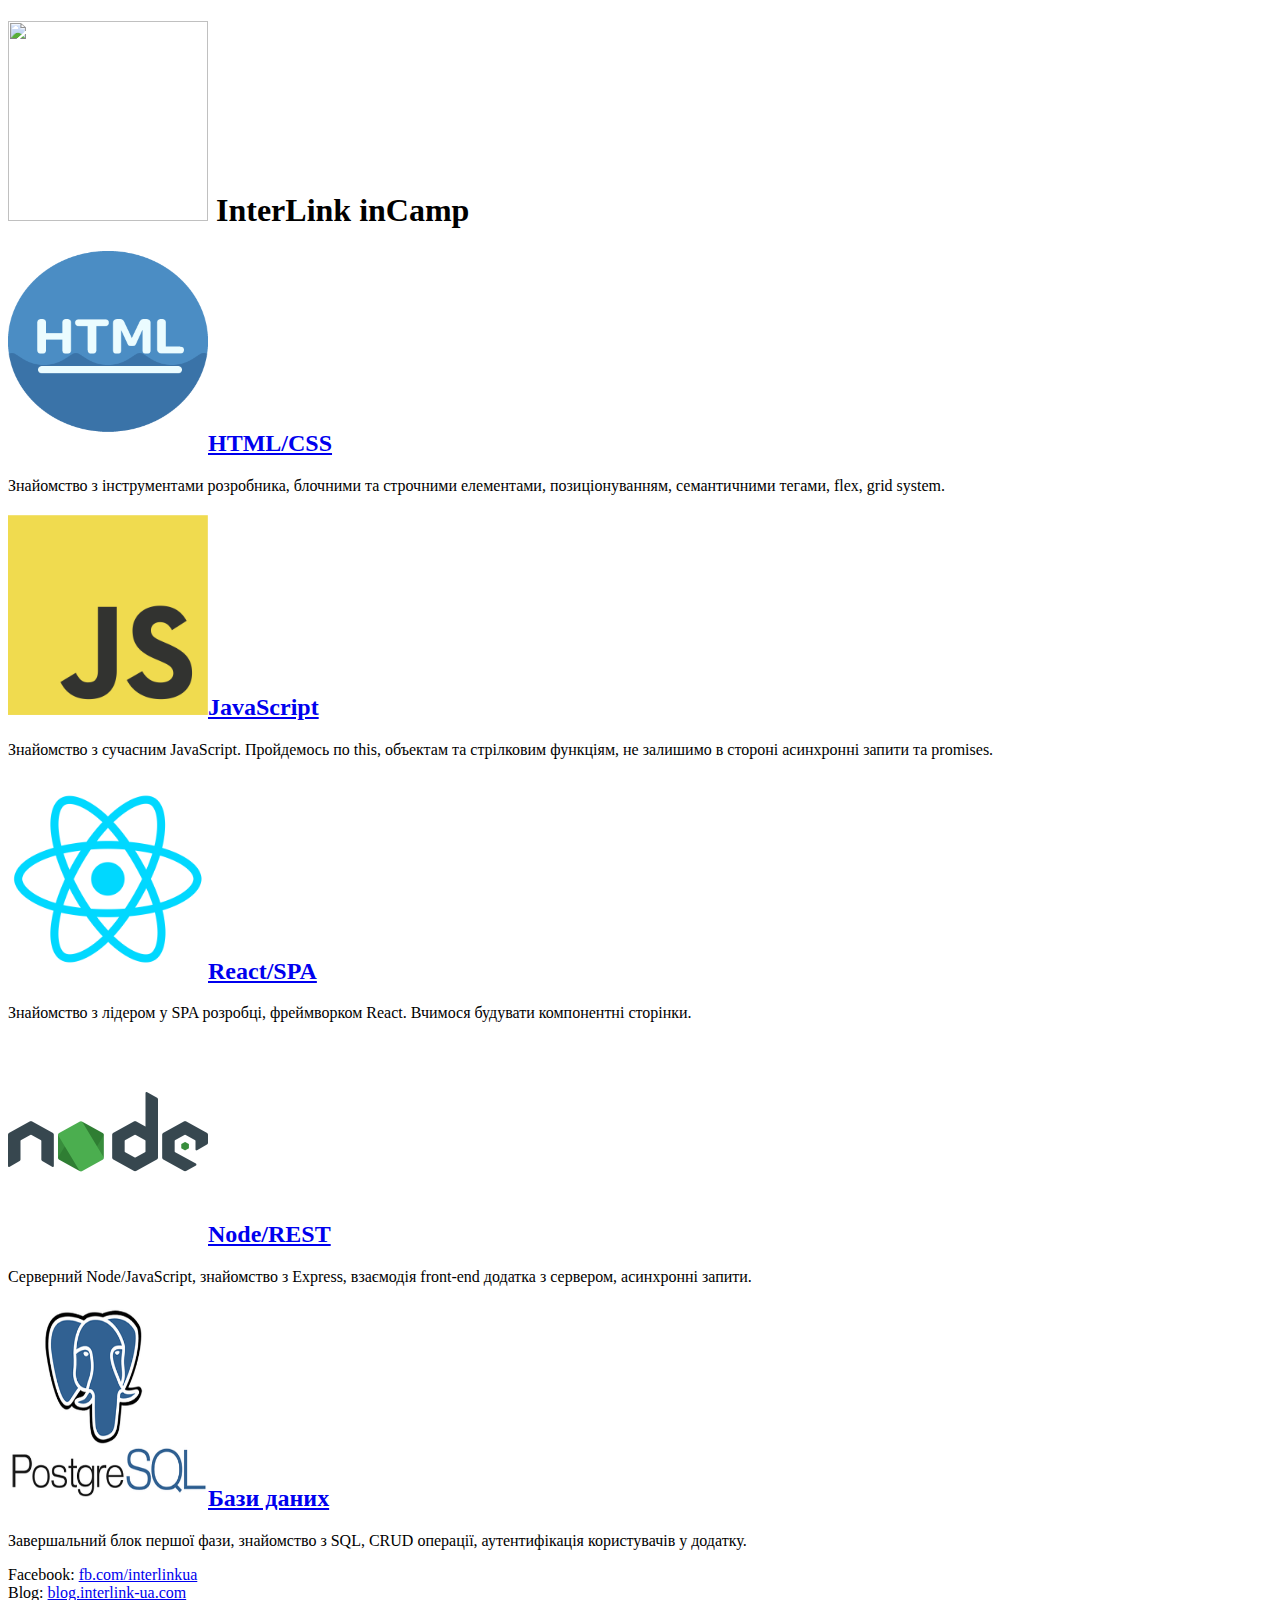
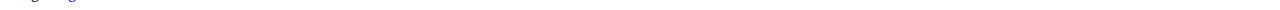
==== InCampCourse/index.html @ 516f89ae "html task" ====
<!DOCTYPE html>
<html lang="uk">
<head>
  <title>InterLink inCamp</title>
</head>
<body>
  <header>
    <h1><img src="images/inCamp.png" width="200" height="200"> InterLink inCamp</h1>
  </header>
  <main>
    <section>
      <h2><img src="images/html.png" width="200" height="200"><a href="https://interlink-incamp.gitbook.io/web-dev-course/html-css">HTML/CSS</a></h2>
      <p>Знайомство з інструментами розробника, блочними та строчними елементами, позиціонуванням, семантичними тегами, flex, grid system.
      </p>
    </section>
    <section>
      <h2><img src="images/js.png" width="200" height="200"><a href="https://interlink-incamp.gitbook.io/web-dev-course/javascript">JavaScript</a>
      </h2>
      <p>Знайомство з сучасним JavaScript. Пройдемось по this, объектам та стрілковим функціям, не залишимо в стороні асинхронні запити та promises.
      </p>
    </section>    
    <section>
      <h2><img src="images/react.png" width="200" height="200"><a href="https://interlink-incamp.gitbook.io/web-dev-course/react-spa">React/SPA</a>
      </h2>
      <p>Знайомство з лідером у SPA розробці, фреймворком React. Вчимося будувати компонентні сторінки.</p>
    </section>   
    <section>
      <h2><img src="images/node.png" width="200" height="200"><a href="https://interlink-incamp.gitbook.io/web-dev-course/node-rest">Node/REST</a>
      </h2>
      <p>Серверний Node/JavaScript, знайомство з Express, взаємодія front-end додатка з сервером, асинхронні запити.</p>
    </section>   
    <section>
      <h2><img src="images/postgres.png" width="200" height="200"><a href="https://interlink-incamp.gitbook.io/web-dev-course/bazi-danikh">Бази даних</a>
      </h2>
      <p>Завершальний блок першої фази, знайомство з SQL, CRUD операції, аутентифікація користувачів у додатку.</p>
    </section>     
  </main>
  <footer>
    Facebook: <a href="https://www.facebook.com/interlinkua">fb.com/interlinkua</a><br>
    Blog: <a href="https://blog.interlink-ua.com">blog.interlink-ua.com</a>
  </footer>
</body>
</html>
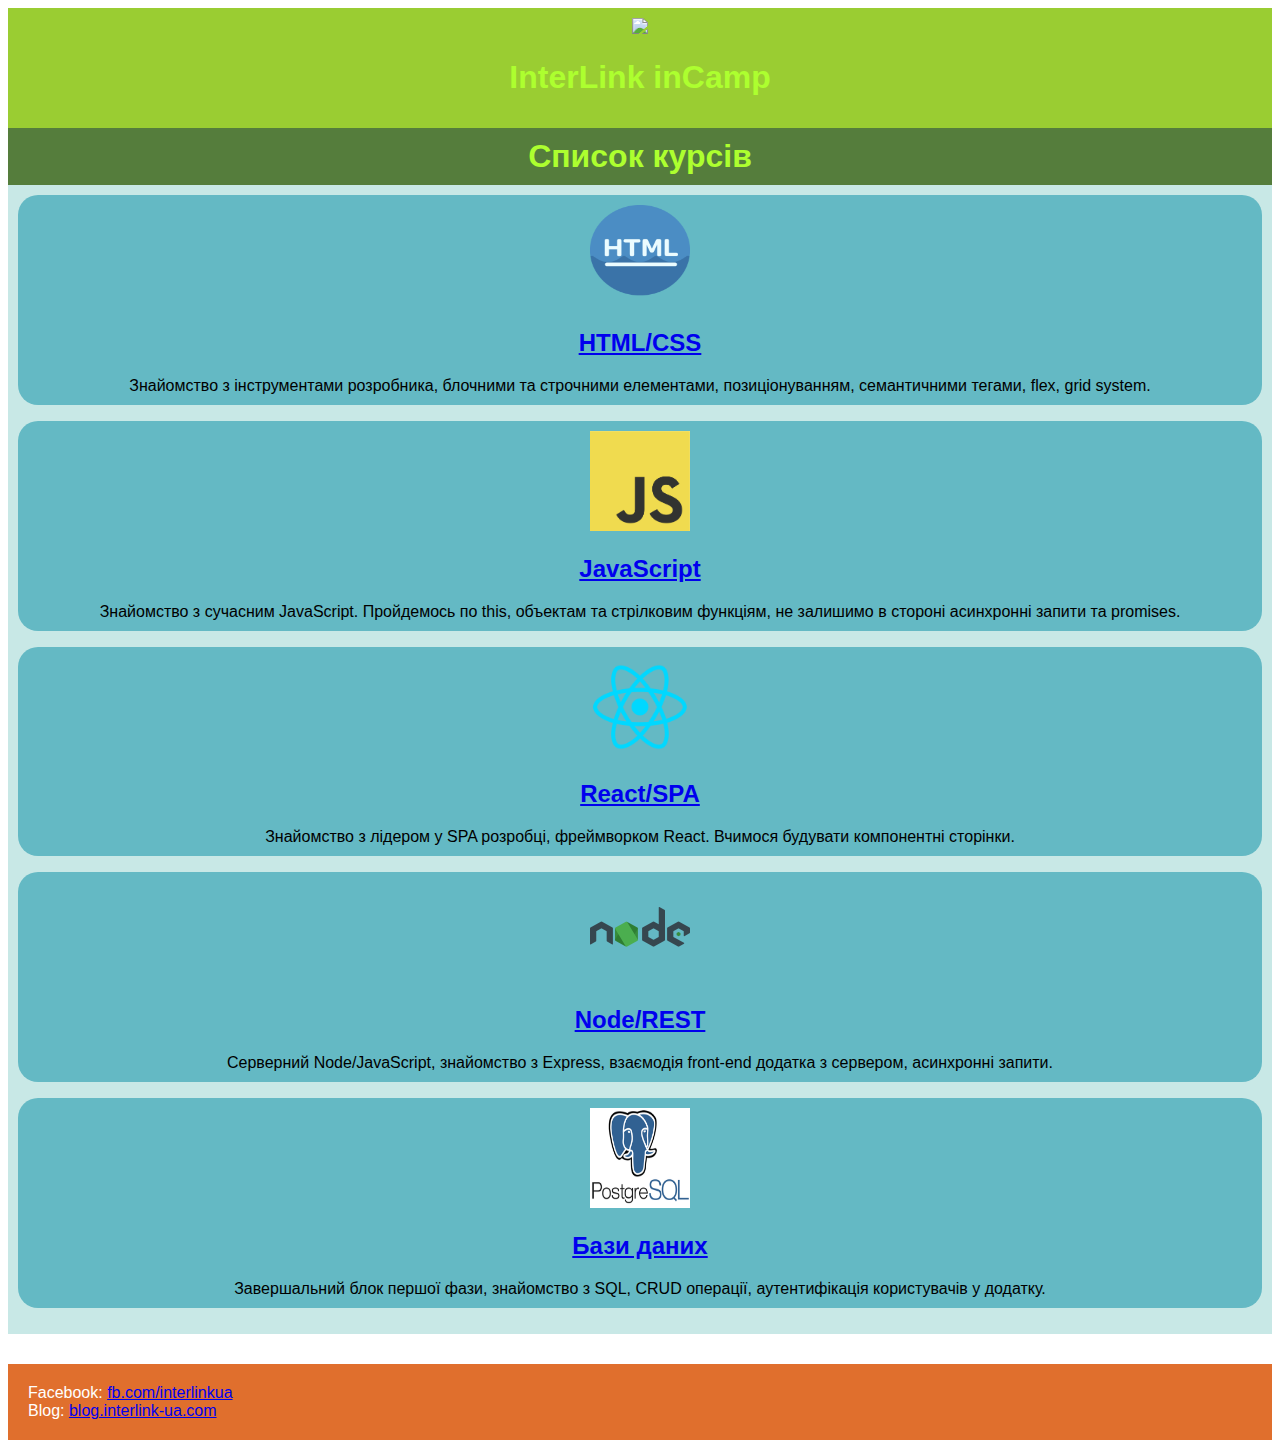
==== commit b364ab72: "added css" ====
--- a/InCampCourse/index.html
+++ b/InCampCourse/index.html
@@ -2,38 +2,46 @@
 <html lang="uk">
 <head>
   <title>InterLink inCamp</title>
+  <link rel="stylesheet" type="text/css" href="css/style.css">
 </head>
 <body>
   <header>
-    <h1><img src="images/inCamp.png" width="200" height="200"> InterLink inCamp</h1>
+    <div class="header-top-part">
+      <div class="main-logo">
+        <img src="images/inCamp.png">
+      </div>
+      <h1>InterLink inCamp</h1>
+    </div>
+    <h1 class="header-bottom-part">Список курсів</h1>
   </header>
   <main>
-    <section>
-      <h2><img src="images/html.png" width="200" height="200"><a href="https://interlink-incamp.gitbook.io/web-dev-course/html-css">HTML/CSS</a></h2>
-      <p>Знайомство з інструментами розробника, блочними та строчними елементами, позиціонуванням, семантичними тегами, flex, grid system.
-      </p>
-    </section>
-    <section>
-      <h2><img src="images/js.png" width="200" height="200"><a href="https://interlink-incamp.gitbook.io/web-dev-course/javascript">JavaScript</a>
-      </h2>
-      <p>Знайомство з сучасним JavaScript. Пройдемось по this, объектам та стрілковим функціям, не залишимо в стороні асинхронні запити та promises.
-      </p>
-    </section>    
-    <section>
-      <h2><img src="images/react.png" width="200" height="200"><a href="https://interlink-incamp.gitbook.io/web-dev-course/react-spa">React/SPA</a>
-      </h2>
-      <p>Знайомство з лідером у SPA розробці, фреймворком React. Вчимося будувати компонентні сторінки.</p>
-    </section>   
-    <section>
-      <h2><img src="images/node.png" width="200" height="200"><a href="https://interlink-incamp.gitbook.io/web-dev-course/node-rest">Node/REST</a>
-      </h2>
-      <p>Серверний Node/JavaScript, знайомство з Express, взаємодія front-end додатка з сервером, асинхронні запити.</p>
-    </section>   
-    <section>
-      <h2><img src="images/postgres.png" width="200" height="200"><a href="https://interlink-incamp.gitbook.io/web-dev-course/bazi-danikh">Бази даних</a>
-      </h2>
-      <p>Завершальний блок першої фази, знайомство з SQL, CRUD операції, аутентифікація користувачів у додатку.</p>
-    </section>     
+    <article class="collection">
+      <section>
+        <img src="images/html.png"><a href="https://interlink-incamp.gitbook.io/web-dev-course/html-css">
+        <h2>HTML/CSS</a></h2>
+        <p>Знайомство з інструментами розробника, блочними та строчними елементами, позиціонуванням, семантичними тегами, flex, grid system.</p>
+      </section>
+      <section>
+        <img src="images/js.png"><a href="https://interlink-incamp.gitbook.io/web-dev-course/javascript">
+        <h2>JavaScript</a></h2>    
+         <p>Знайомство з сучасним JavaScript. Пройдемось по this, объектам та стрілковим функціям, не залишимо в стороні асинхронні запити та promises.</p>
+      </section>    
+      <section>
+        <img src="images/react.png"><a href="https://interlink-incamp.gitbook.io/web-dev-course/react-spa">
+        <h2>React/SPA</a></h2>
+        <p>Знайомство з лідером у SPA розробці, фреймворком React. Вчимося будувати компонентні сторінки.</p>
+      </section>   
+      <section>
+        <img src="images/node.png"><a href="https://interlink-incamp.gitbook.io/web-dev-course/node-rest">
+        <h2>Node/REST</a></h2>
+        <p>Серверний Node/JavaScript, знайомство з Express, взаємодія front-end додатка з сервером, асинхронні запити.</p>
+      </section>   
+      <section>
+        <img src="images/postgres.png"><a href="https://interlink-incamp.gitbook.io/web-dev-course/bazi-danikh">
+        <h2>Бази даних</a></h2>
+        <p>Завершальний блок першої фази, знайомство з SQL, CRUD операції, аутентифікація користувачів у додатку.</p>
+      </section> 
+    </article>    
   </main>
   <footer>
     Facebook: <a href="https://www.facebook.com/interlinkua">fb.com/interlinkua</a><br>
--- a/InCampCourse/css/style.css
+++ b/InCampCourse/css/style.css
@@ -0,0 +1,60 @@
+body {
+	font-family: Arial, Sans-Serif;
+}
+
+header h1 {
+	color: greenyellow;
+	text-align: center;
+}
+
+header img {
+	width: 30%;
+}
+
+main img {
+	width: 100px;
+	height: 100px;
+}
+
+section {
+	background-color: #64b9c4;
+	border-radius: 20px;
+	text-align: center;
+}
+
+section img {
+	padding-top: 10px;
+}
+
+section p {
+	padding-bottom: 10px;
+}
+
+.header-top-part {
+	padding: 10px 0;
+	background-color: yellowgreen;
+}
+
+.main-logo {
+	text-align: center;
+}
+
+.header-bottom-part {
+	background-color: #557d3c;
+	text-align: center;
+	margin: 0;
+	padding: 10px;
+}
+
+.collection {
+	background-color: #c8e8e6;
+	margin: 0;
+	padding: 10px;
+}
+
+footer {
+	background-color: #e06f2d;
+	color: white;
+	padding: 20px 20px;
+	margin-top: 30px;
+}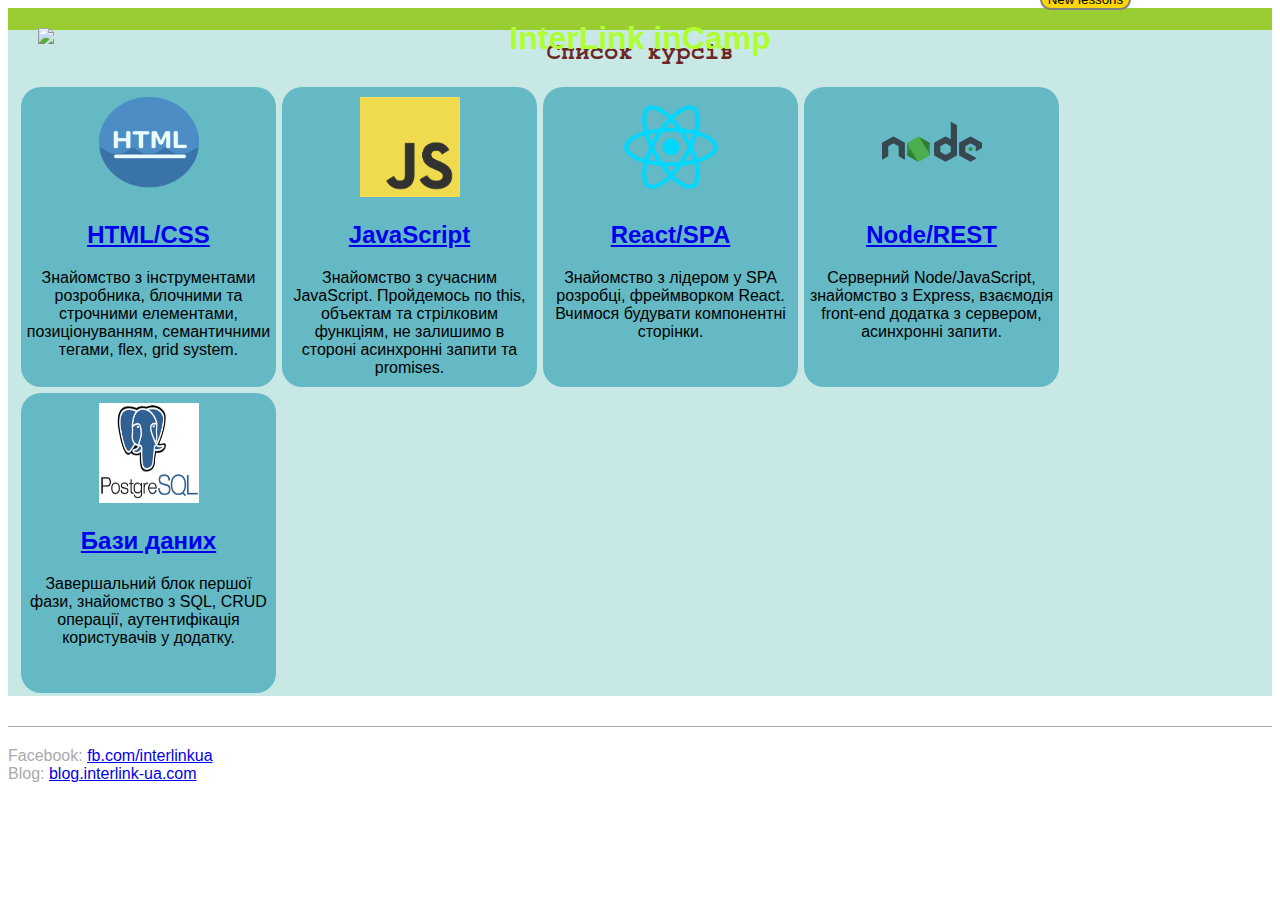
==== commit 7218aab6: "some formatting" ====
--- a/InCampCourse/index.html
+++ b/InCampCourse/index.html
@@ -6,16 +6,13 @@
 </head>
 <body>
   <header>
-    <div class="header-top-part">
-      <div class="main-logo">
-        <img src="images/inCamp.png">
-      </div>
-      <h1>InterLink inCamp</h1>
-    </div>
-    <h1 class="header-bottom-part">Список курсів</h1>
+    <img src="images/inCamp.png">
+    <h1>InterLink inCamp</h1>
+    <button class="badge" data-badge="3">New lessons</button>
   </header>
   <main>
-    <article class="collection">
+    <h2>Список курсів</h2>
+    <article>
       <section>
         <img src="images/html.png"><a href="https://interlink-incamp.gitbook.io/web-dev-course/html-css">
         <h2>HTML/CSS</a></h2>
--- a/InCampCourse/css/style.css
+++ b/InCampCourse/css/style.css
@@ -4,11 +4,45 @@
 
 header h1 {
 	color: greenyellow;
-	text-align: center;
+	margin: 0;
+	position: absolute;
+	top: 20px;
+	left: 50%;
+	transform: translate(-50%);
 }
 
 header img {
-	width: 30%;
+	position: relative;
+	top: 20px;
+	left: 30px;
+	width: 100px;
+}
+
+.badge {
+   position:relative;
+   bottom: 20px;
+   left: 80%;
+}
+
+.badge[data-badge]::after {
+   content: attr(data-badge);
+   position: absolute;
+   top: -10px;
+   right:-10px;
+   font-size: .7em;
+   background: red;
+   color: white;
+   width: 18px;
+   height: 18px;
+   text-align: center;
+   line-height: 18px;
+   border-radius: 50%;
+}
+
+button {
+  background-color: gold;
+  border: 2px solid grey;
+  border-radius: 12px;
 }
 
 main img {
@@ -16,10 +50,43 @@
 	height: 100px;
 }
 
+header {
+	margin: 0;
+	background-color: yellowgreen;
+}
+
+main {
+	margin: 0;
+	background-color: #c8e8e6;
+	overflow: auto;
+}
+
+main>h2 {
+	text-align: center;
+	margin: 0;
+	padding: 10px;
+	width: 500px;
+	margin-left: auto;
+	margin-right: auto;
+	font-family: "FreeMono";
+	color: #6e2525;
+}
+
+article {
+	margin: 0;
+	padding: 10px;
+}
+
 section {
 	background-color: #64b9c4;
 	border-radius: 20px;
 	text-align: center;
+	float: left;
+	width: 245px;
+	height: 300px;
+	margin: 3px;
+	padding-left: 5px;
+	padding-right: 5px;
 }
 
 section img {
@@ -30,31 +97,9 @@
 	padding-bottom: 10px;
 }
 
-.header-top-part {
-	padding: 10px 0;
-	background-color: yellowgreen;
-}
-
-.main-logo {
-	text-align: center;
-}
-
-.header-bottom-part {
-	background-color: #557d3c;
-	text-align: center;
-	margin: 0;
-	padding: 10px;
-}
-
-.collection {
-	background-color: #c8e8e6;
-	margin: 0;
-	padding: 10px;
-}
-
 footer {
-	background-color: #e06f2d;
-	color: white;
-	padding: 20px 20px;
 	margin-top: 30px;
+	color: #aaaaaa;
+	border-top: 1px solid #aaaaaa;
+	padding-top: 20px;
 }